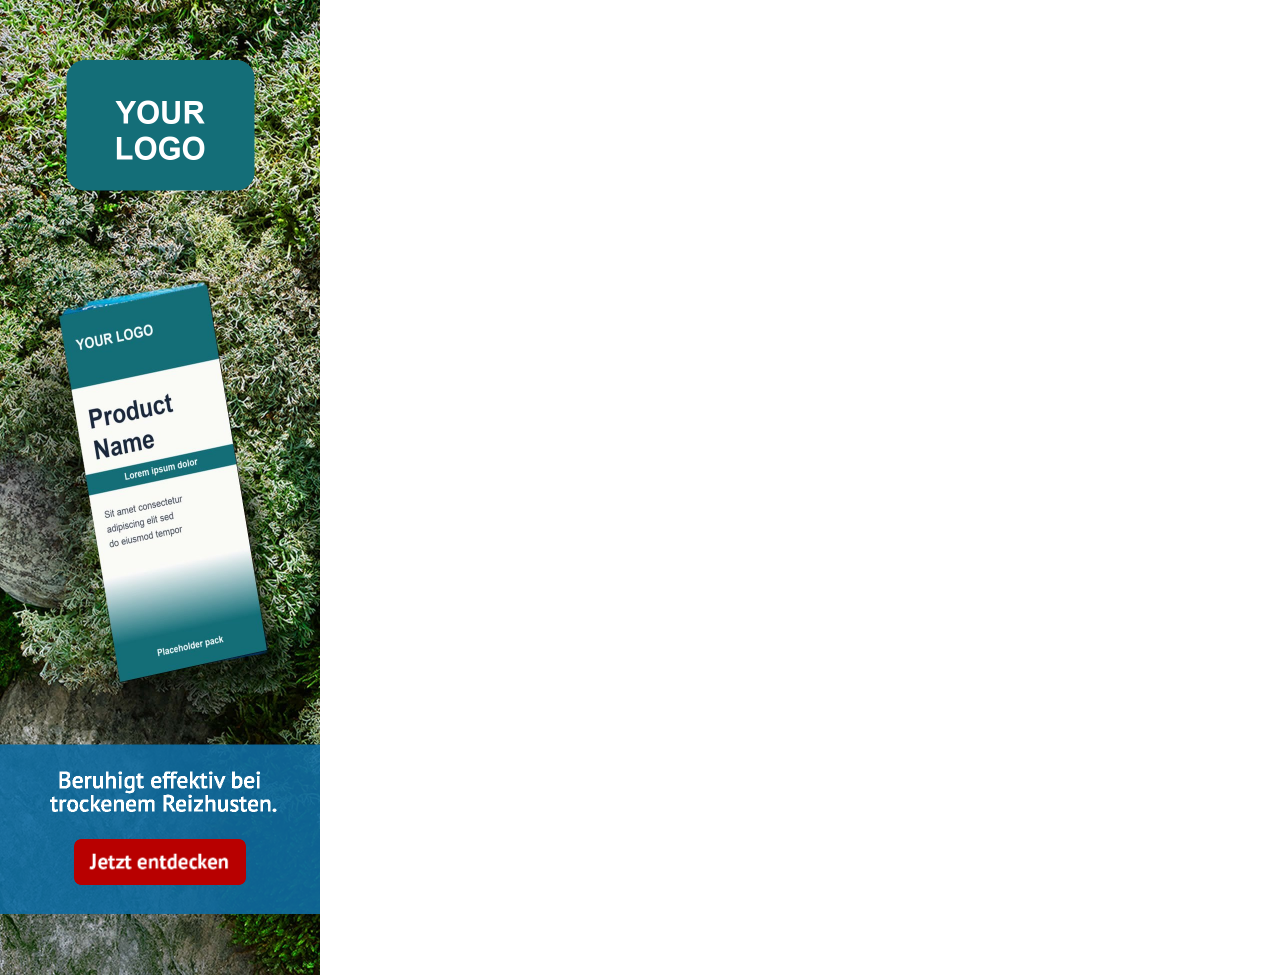
==== variant-b-fireplace/left.html @ 60bc2620 "feat: build variant B static parts top.html, left.html and right.html render their layers 1:1 at the" ====
<!doctype html>
<html lang="de">
<head>
  <meta charset="utf-8">
  <meta name="viewport" content="width=device-width, initial-scale=1">
  <title>Fireplace – left</title>
  <link rel="icon" href="data:,">
  <link rel="stylesheet" href="css/style.css">
</head>
<body>
  <div class="stage" id="stage" data-part="left">
    <img class="bg" src="assets/left/bg-crop.jpg" alt="" draggable="false">
    <img class="layer" src="assets/left/logo.png" alt="Logo" draggable="false">
    <img class="layer panel" src="assets/box.png" alt="" draggable="false">
    <img class="layer copy" src="assets/left/hl.png" alt="Beruhigt effektiv bei trockenem Reizhusten." draggable="false">
    <img class="cta" src="assets/cta.png" alt="Jetzt entdecken" draggable="false">
  </div>
  <script type="module" src="js/main.js"></script>
</body>
</html>
---- variant-b-fireplace/css/style.css ----
body {
  margin: 0;
}

/* Each part fills its ad slot 1:1, so the stage has the slot's fixed size. */
.stage {
  position: relative;
  overflow: hidden;
  width: 320px;
  height: 975px;
}

.stage[data-part="top"] {
  width: 1032px;
  height: 250px;
}

.stage:not(.is-ready) {
  visibility: hidden;
}

.stage img {
  position: absolute;
  pointer-events: none;
}

/* Full-frame layers carry their position baked in. */
.layer {
  left: 0;
  top: 0;
  width: 100%;
  height: 100%;
}

/* Background crops of bg-big.jpg with extra moss on the side facing the fireplace
   centre, clipped by the stage: docs/asset-audit.md, section 3.5 (D-020). */
.bg {
  top: 0;
  left: 0;
  width: 368px;
  height: 975px;
}

.stage[data-part="top"] .bg {
  left: -4px;
  width: 1040px;
  height: 272px;
}

.stage[data-part="right"] .bg {
  left: -48px;
}

/* The layout shows the text panel about 90% opaque (docs/questions.md, Q2; D-023). */
.panel {
  opacity: 0.9;
}

/* Centred, at the measured position: docs/asset-audit.md, section 3.2. The radius
   follows the corner pixels that cta.png lost to the missing tRNS chunk (D-023). */
.cta {
  left: 73.75px;
  top: 838.5px;
  width: 172.5px;
  height: 46.5px;
  border-radius: 7px;
}

/* layout.png is a 0.973-scale screenshot whose fireplace starts at (28, 50); it is
   scaled by 1 / 0.973 and shifted by the part's x in the fireplace (0, 324, 1360):
   docs/asset-audit.md, section 3.1. */
.design-overlay {
  top: -51.39px;
  left: -28.78px;
  z-index: 1;
  width: 1730.73px;
  height: 1046.25px;
  opacity: 0.5;
}

.stage[data-part="top"] .design-overlay {
  left: -352.78px;
}

.stage[data-part="right"] .design-overlay {
  left: -1388.78px;
}
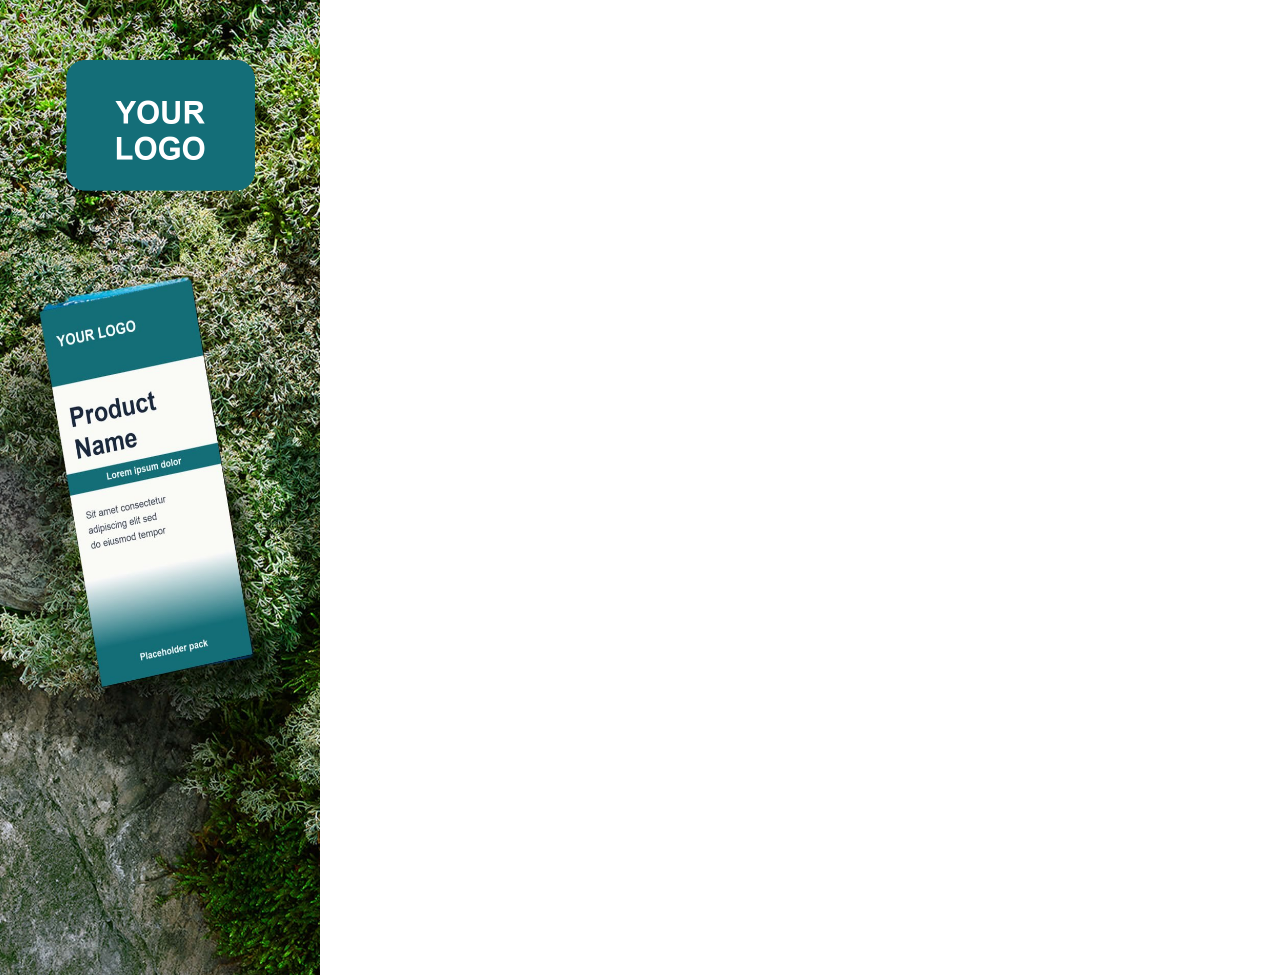
==== commit a377bd30: "feat: add variant B intro timelines Each part builds one paused 3.5 s GSAP timeline on beats shared " ====
--- a/variant-b-fireplace/left.html
+++ b/variant-b-fireplace/left.html
@@ -10,11 +10,12 @@
 <body>
   <div class="stage" id="stage" data-part="left">
     <img class="bg" src="assets/left/bg-crop.jpg" alt="" draggable="false">
-    <img class="layer" src="assets/left/logo.png" alt="Logo" draggable="false">
+    <img class="layer logo" src="assets/left/logo.png" alt="Logo" draggable="false">
     <img class="layer panel" src="assets/box.png" alt="" draggable="false">
     <img class="layer copy" src="assets/left/hl.png" alt="Beruhigt effektiv bei trockenem Reizhusten." draggable="false">
     <img class="cta" src="assets/cta.png" alt="Jetzt entdecken" draggable="false">
   </div>
+  <script defer src="vendor/gsap.min.js"></script>
   <script type="module" src="js/main.js"></script>
 </body>
 </html>
--- a/variant-b-fireplace/css/style.css
+++ b/variant-b-fireplace/css/style.css
@@ -33,27 +33,62 @@
 }
 
 /* Background crops of bg-big.jpg with extra moss on the side facing the fireplace
-   centre, clipped by the stage: docs/asset-audit.md, section 3.5 (D-020). */
+   centre, clipped by the stage: docs/asset-audit.md, section 3.5 (D-020). Every part
+   zooms its crop around that centre, (840, 487.5) in the fireplace, so the moss stays
+   continuous across the parts. */
 .bg {
   top: 0;
   left: 0;
   width: 368px;
   height: 975px;
+  transform-origin: 840px 487.5px;
 }
 
 .stage[data-part="top"] .bg {
   left: -4px;
   width: 1040px;
   height: 272px;
+  transform-origin: 520px 487.5px;
 }
 
 .stage[data-part="right"] .bg {
   left: -48px;
+  transform-origin: -472px 487.5px;
 }
 
-/* The layout shows the text panel about 90% opaque (docs/questions.md, Q2; D-023). */
+/* The logo scales around the centre of its artwork: docs/asset-audit.md, section 3.2. */
+.logo {
+  transform-origin: 160.25px 125px;
+}
+
+/* The top headline builds line by line from three copies of hl.png, each masked to one
+   line. Its soft shadow runs through the gaps between the lines, so the masks fade over
+   the gaps (y 78–92 and 145.5–159.5) instead of cutting the shadow with a straight edge:
+   docs/asset-audit.md, section 3.3. The copies only show while the headline builds. */
+.headline-line {
+  visibility: hidden;
+}
+
+.line-1 {
+  -webkit-mask-image: linear-gradient(to bottom, #000 78px, transparent 92px);
+  mask-image: linear-gradient(to bottom, #000 78px, transparent 92px);
+}
+
+.line-2 {
+  -webkit-mask-image: linear-gradient(to bottom, transparent 78px, #000 92px, #000 145.5px, transparent 159.5px);
+  mask-image: linear-gradient(to bottom, transparent 78px, #000 92px, #000 145.5px, transparent 159.5px);
+}
+
+.line-3 {
+  -webkit-mask-image: linear-gradient(to bottom, transparent 145.5px, #000 159.5px);
+  mask-image: linear-gradient(to bottom, transparent 145.5px, #000 159.5px);
+}
+
+/* The layout shows the text panel about 90% opaque (docs/questions.md, Q2; D-023). It
+   opens upwards from its bottom edge (y 913.5, docs/asset-audit.md, section 3.2). */
 .panel {
   opacity: 0.9;
+  transform-origin: 160px 913.5px;
 }
 
 /* Centred, at the measured position: docs/asset-audit.md, section 3.2. The radius
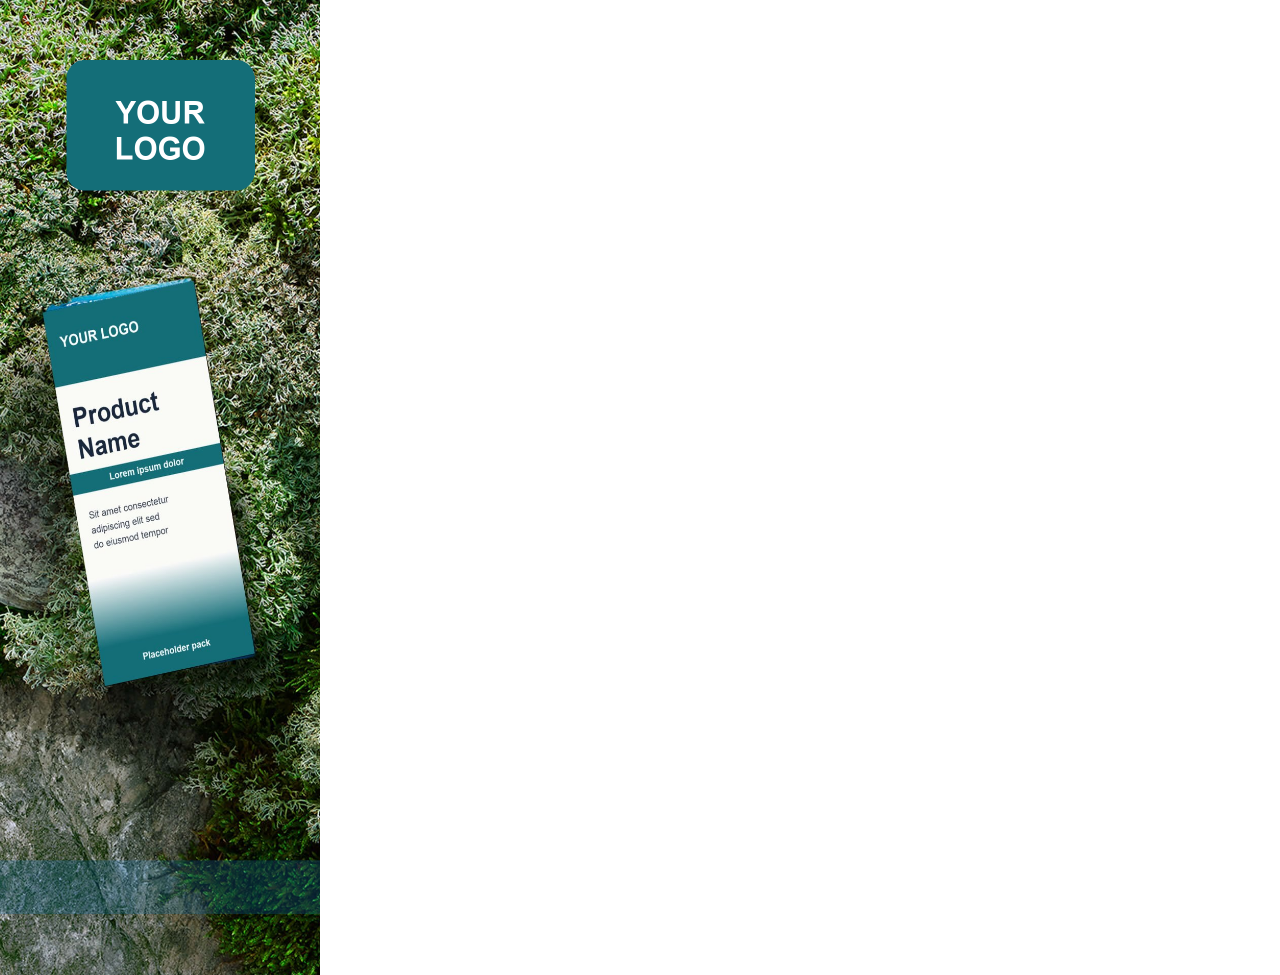
==== commit 922aa661: "feat: add variant B idle motion and clickout After the intro, each part's timeline carries a calm ph" ====
--- a/variant-b-fireplace/left.html
+++ b/variant-b-fireplace/left.html
@@ -14,6 +14,7 @@
     <img class="layer panel" src="assets/box.png" alt="" draggable="false">
     <img class="layer copy" src="assets/left/hl.png" alt="Beruhigt effektiv bei trockenem Reizhusten." draggable="false">
     <img class="cta" src="assets/cta.png" alt="Jetzt entdecken" draggable="false">
+    <button class="clickout" type="button" aria-label="Jetzt entdecken – Beruhigt effektiv bei trockenem Reizhusten."></button>
   </div>
   <script defer src="vendor/gsap.min.js"></script>
   <script type="module" src="js/main.js"></script>
--- a/variant-b-fireplace/css/style.css
+++ b/variant-b-fireplace/css/style.css
@@ -101,6 +101,23 @@
   border-radius: 7px;
 }
 
+/* The whole part is one button that opens the click tag (D-027). The focus ring sits
+   inside the part, white with a dark shadow so it shows on light and dark moss. */
+.clickout {
+  position: absolute;
+  inset: 0;
+  padding: 0;
+  border: 0;
+  background: none;
+  cursor: pointer;
+}
+
+.clickout:focus-visible {
+  outline: 3px solid #ffffff;
+  outline-offset: -6px;
+  box-shadow: inset 0 0 0 9px rgba(0, 0, 0, 0.45);
+}
+
 /* layout.png is a 0.973-scale screenshot whose fireplace starts at (28, 50); it is
    scaled by 1 / 0.973 and shifted by the part's x in the fireplace (0, 324, 1360):
    docs/asset-audit.md, section 3.1. */
